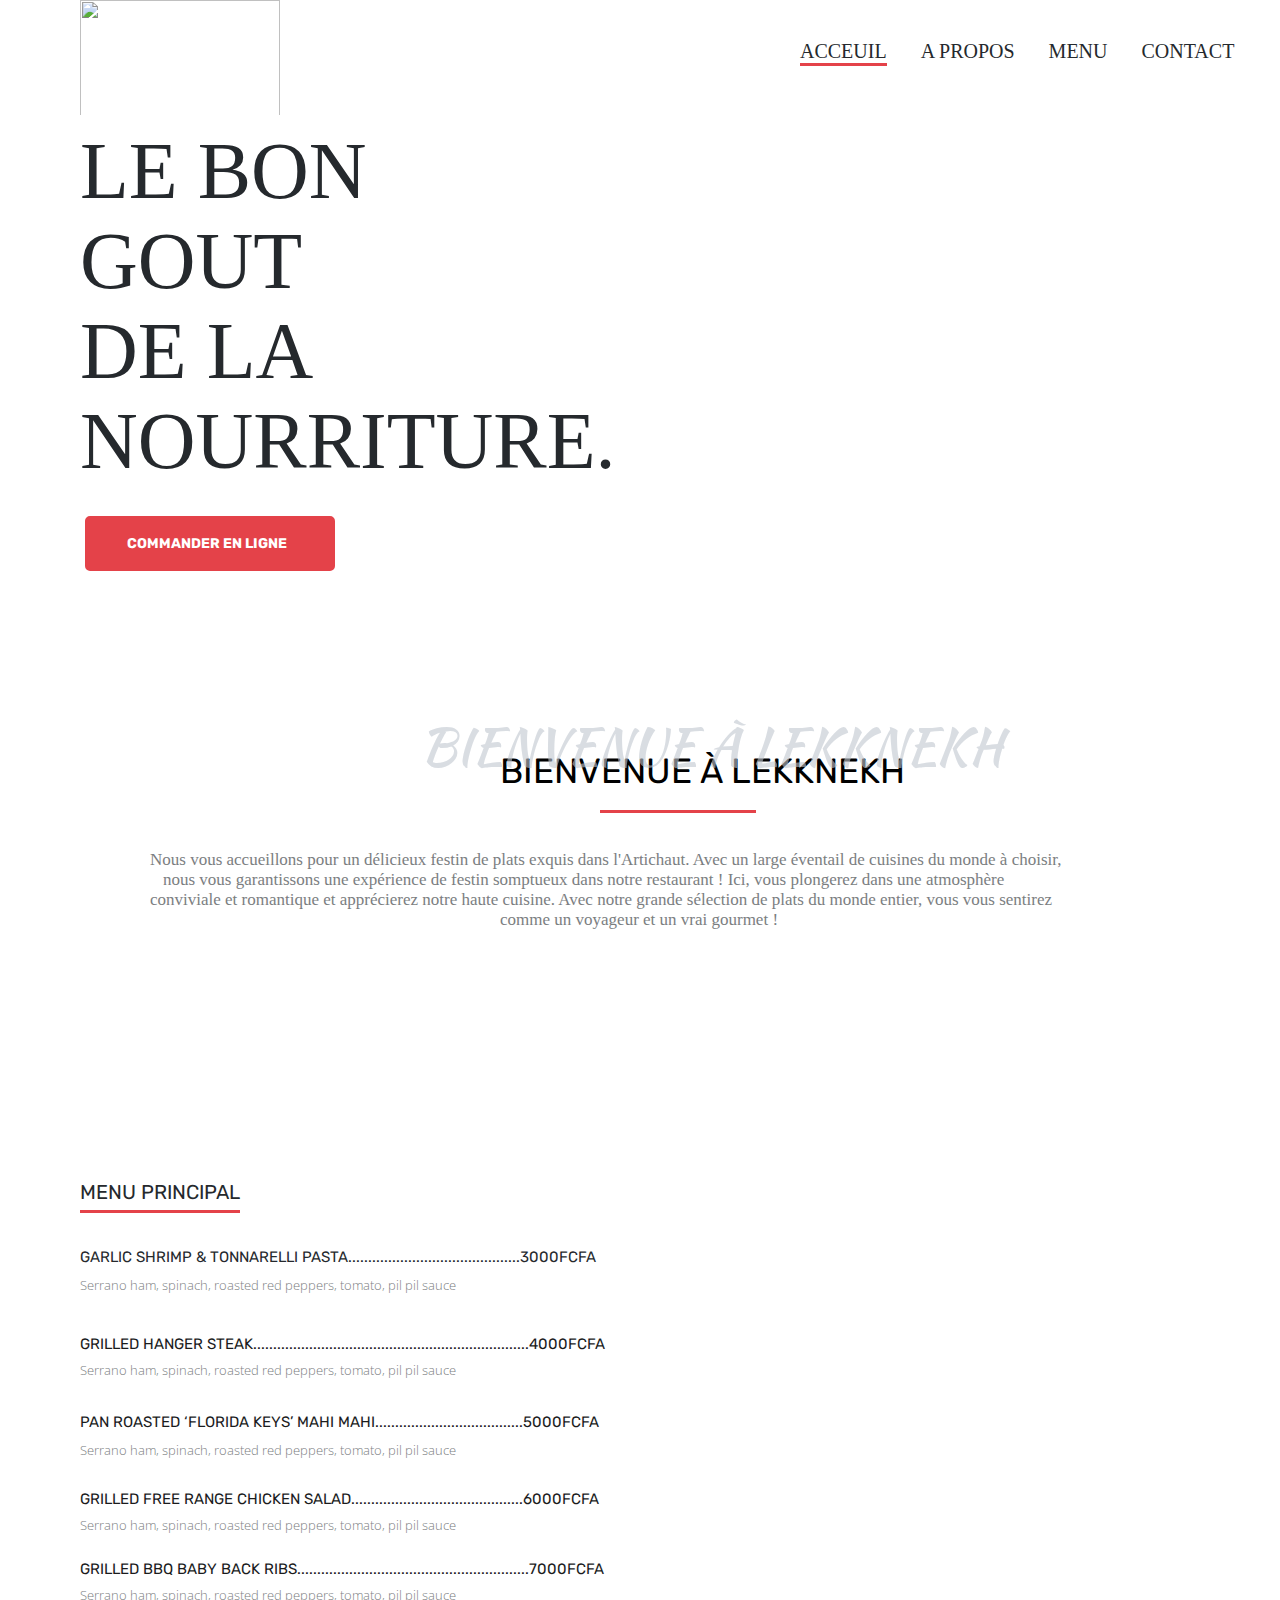
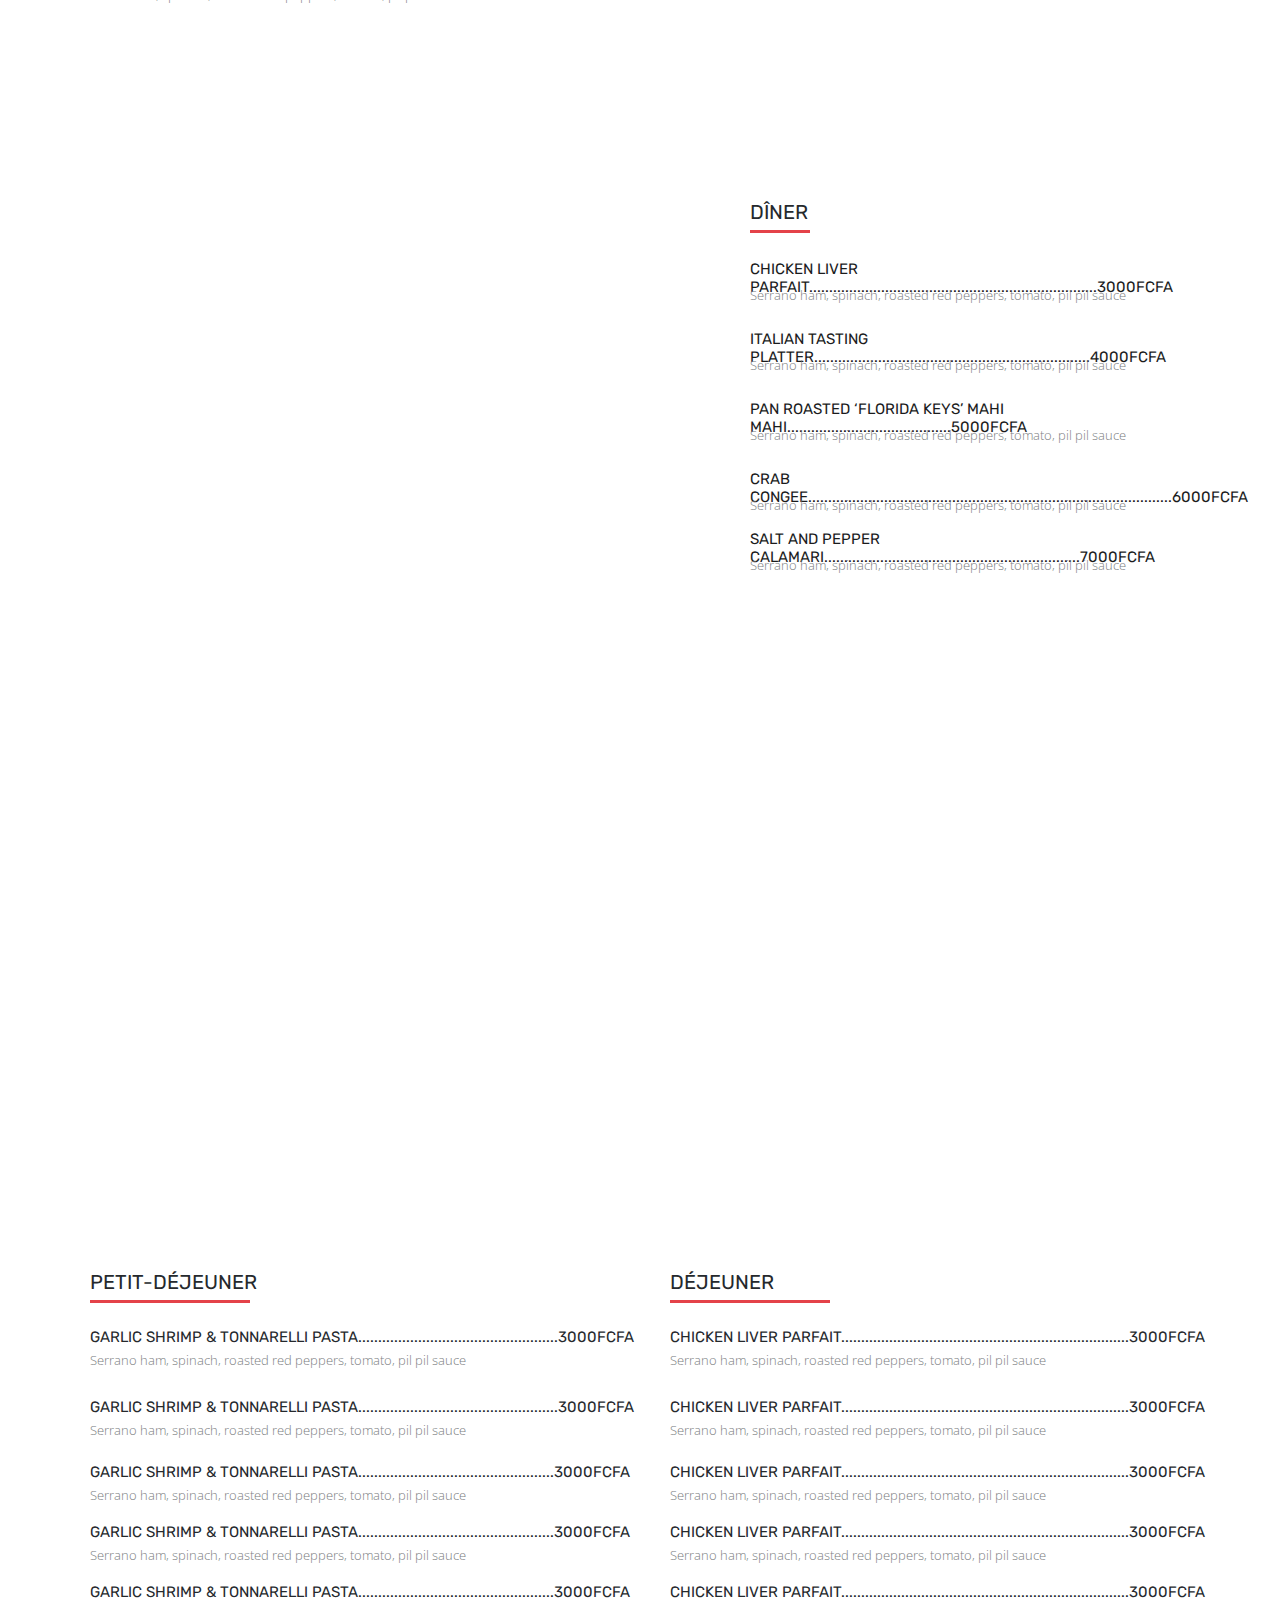
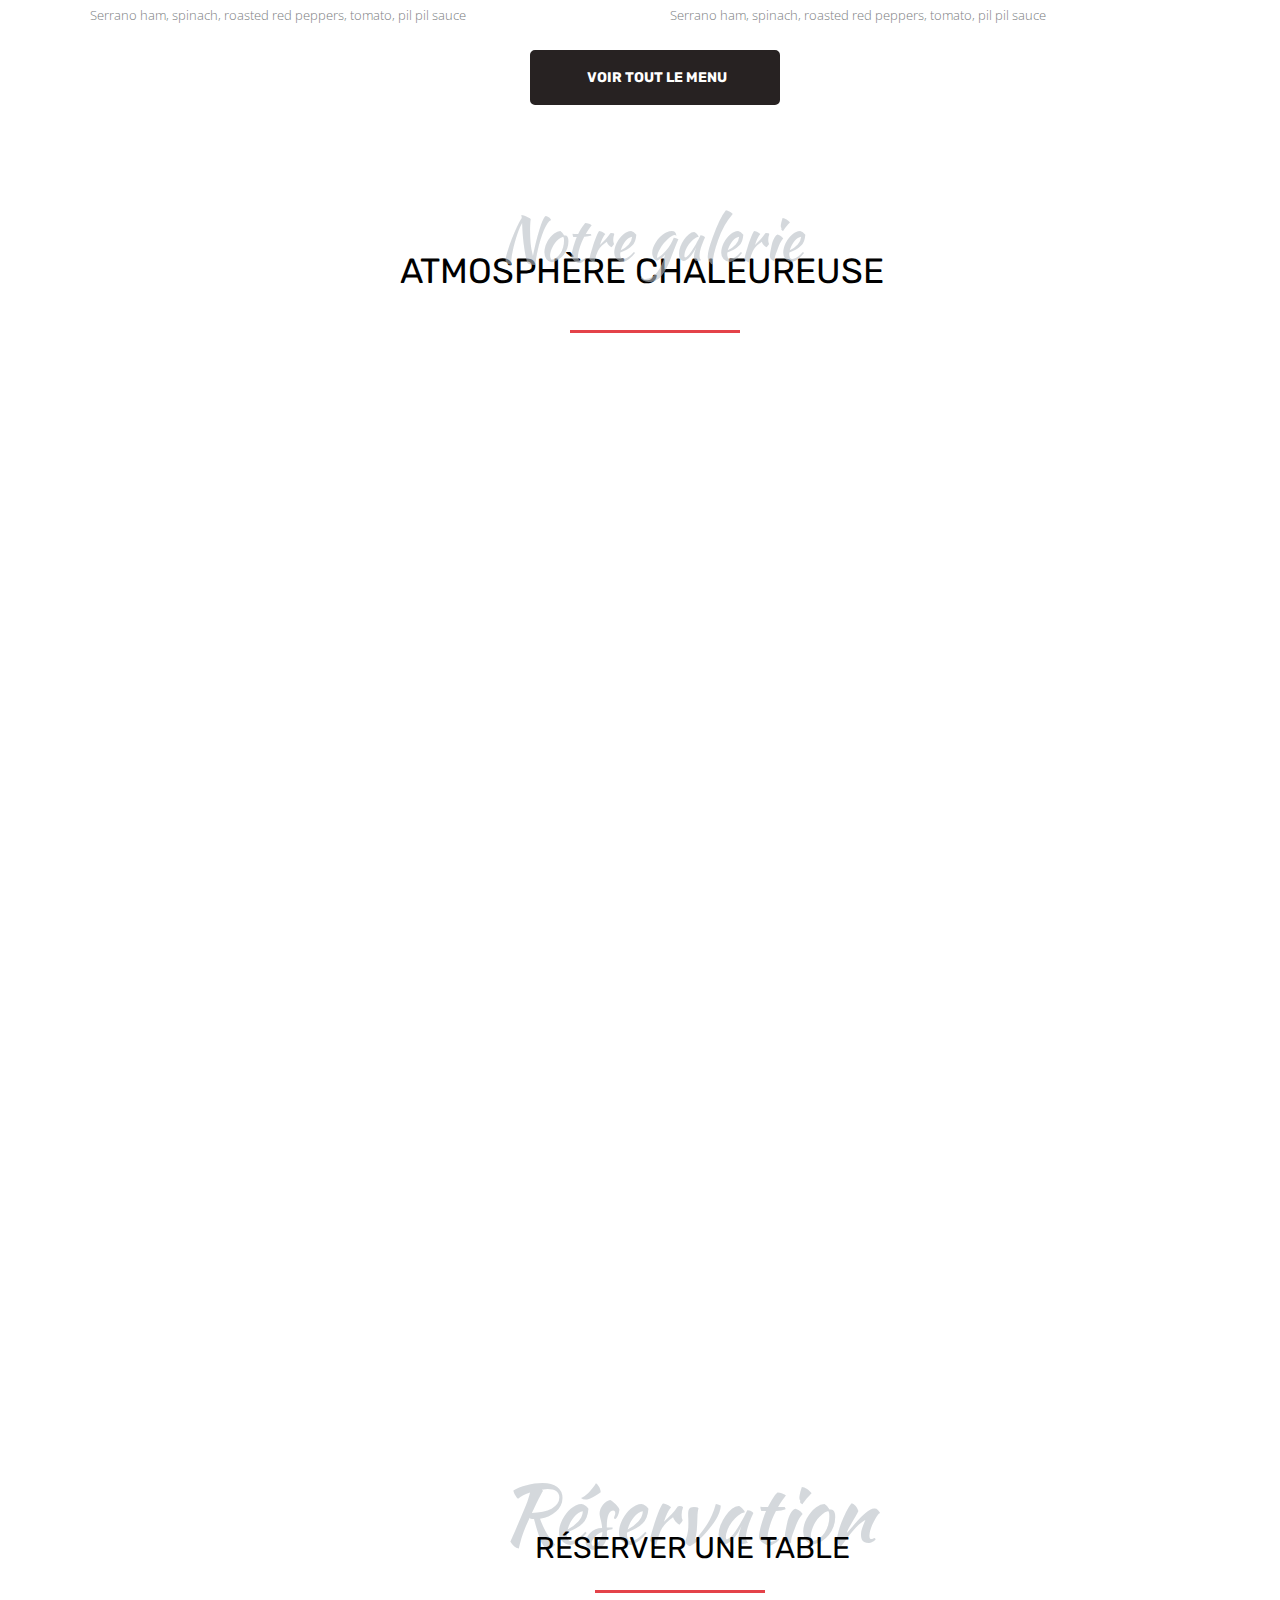
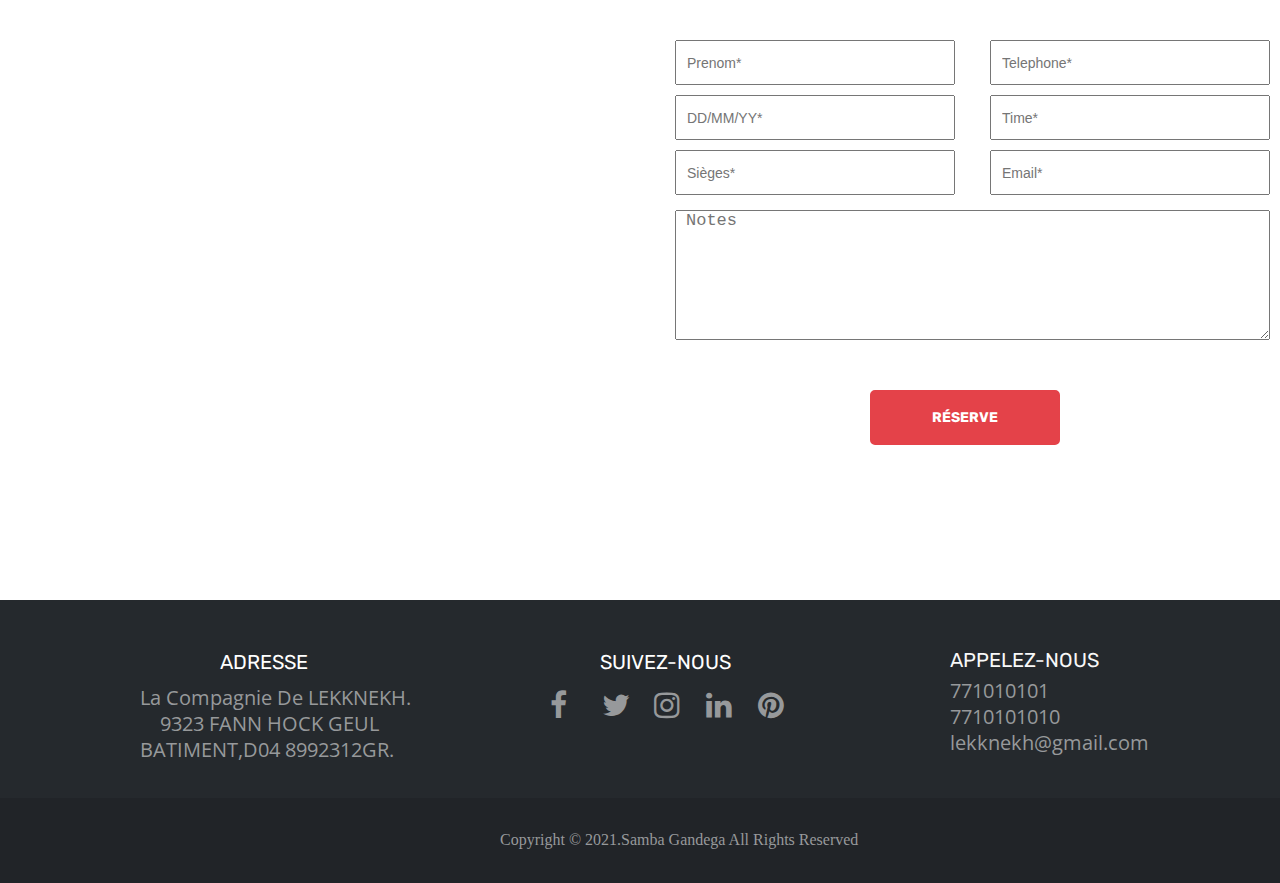
==== index.html @ 5a21429f "Updated" ====
<!DOCTYPE html>
<html lang="en">
<head>
    <meta charset="UTF-8">
    <meta http-equiv="X-UA-Compatible" content="IE=edge">
    <meta name="viewport" content="width=device-width, initial-scale=1.0">
    <link rel="stylesheet" href="style.css">
    <link rel="preconnect" href="https://fonts.gstatic.com">
    <link href="https://fonts.googleapis.com/css2?family=Kaushan+Script&family=Open+Sans:wght@300&family=Rubik&display=swap" rel="stylesheet">
    <link rel="stylesheet" href="https://stackpath.bootstrapcdn.com/font-awesome/4.7.0/css/font-awesome.min.css" integrity="sha384-wvfXpqpZZVQGK6TAh5PVlGOfQNHSoD2xbE+QkPxCAFlNEevoEH3Sl0sibVcOQVnN" crossorigin="anonymous">
    <title>LEKKNEKH</title>
</head>
<body>
    
        <nav class="navbar">
            <div class="logo">
                <img src="img/logo1.png" alt="">
            </div>
            <ul class="menu">
                <li><a href="..\acceuil\index.html">ACCEUIL</a></li>
                <li><a href="..\A PROPOS\A PROPOS.html">A PROPOS</a></li>
                <li><a href="..\MENU\menu.html">MENU</a></li>
                <li><a href="..\contact\contact.html">CONTACT</a></li>
                <div class="line"></div>
            </ul>
            <p class="p1">LE BON<br> GOUT<br> DE LA<br> NOURRITURE.</p>
            <div class="btn"><a href="">COMMANDER EN LIGNE</a></div>
        </nav>
   
                                    <!--******************************************************-->
    <section class="section-1">
       <div class="div1">BIENVENUE À LEKKNEKH</div>
       <div class="div-2">BIENVENUE À LEKKNEKH</div>
       <div class="line-2"></div>
       <div class="div-3"><p> Nous vous accueillons pour un délicieux festin de plats exquis dans l'Artichaut. Avec un large éventail de cuisines du monde à choisir,<br> <span class="span2"> nous vous garantissons une expérience de festin somptueux dans notre restaurant !  Ici, vous plongerez dans une atmosphère<br></span> conviviale et romantique et apprécierez notre haute cuisine. Avec notre grande sélection de plats du monde entier,  vous vous sentirez<br><span class="span1"> comme un voyageur et un vrai gourmet !</span></p>
        </div>
        <div class="div-4">
            <img src="img/img2.png" alt="">
        </div>
        <div class="div-5">
            <p>MENU PRINCIPAL</p>
        </div>
        <div class="line6"></div>
        <div class="div6"><p> GARLIC SHRIMP & TONNARELLI PASTA...........................................3000FCFA</p></div>
        <div class="div7"><p>Serrano ham, spinach, roasted red peppers, tomato, pil pil sauce</p></div>

        <div class="div8"><p> GRILLED HANGER STEAK.....................................................................4000FCFA</p></div>
        <div class="div9"><p>Serrano ham, spinach, roasted red peppers, tomato, pil pil sauce</p></div>

        <div class="div10"><p> PAN ROASTED ‘FLORIDA KEYS’ MAHI MAHI.....................................5000FCFA</p></div>
        <div class="div11"><p>Serrano ham, spinach, roasted red peppers, tomato, pil pil sauce</p></div>

        <div class="div12"><p> GRILLED FREE RANGE CHICKEN SALAD...........................................6000FCFA</p></div>
        <div class="div13"><p>Serrano ham, spinach, roasted red peppers, tomato, pil pil sauce</p></div>

        <div class="div14"><p> GRILLED BBQ BABY BACK RIBS..........................................................7000FCFA</p></div>
        <div class="div15"><p>Serrano ham, spinach, roasted red peppers, tomato, pil pil sauce</p></div>

        <div class="div16">
            <img src="img/img3.png" alt="">
        </div>



        <div class="div-17">
            <p>DÎNER</p>
        </div>
        <div class="line7"></div>
        <div class="div18"><p> CHICKEN LIVER PARFAIT........................................................................3000FCFA</p></div>
        <div class="div19"><p>Serrano ham, spinach, roasted red peppers, tomato, pil pil sauce</p></div>

        <div class="div20"><p> ITALIAN TASTING PLATTER.....................................................................4000FCFA</p></div>
        <div class="div21"><p>Serrano ham, spinach, roasted red peppers, tomato, pil pil sauce</p></div>

        <div class="div22"><p>PAN ROASTED ‘FLORIDA KEYS’ MAHI MAHI.........................................5000FCFA</p></div>
        <div class="div23"><p>Serrano ham, spinach, roasted red peppers, tomato, pil pil sauce</p></div>

        <div class="div24"><p> CRAB CONGEE...........................................................................................6000FCFA</p></div>
        <div class="div25"><p>Serrano ham, spinach, roasted red peppers, tomato, pil pil sauce</p></div>

        <div class="div26"><p> SALT AND PEPPER CALAMARI................................................................7000FCFA</p></div>
        <div class="div27"><p>Serrano ham, spinach, roasted red peppers, tomato, pil pil sauce</p></div>

        <div class="div28">
            <img src="img/img4.png" alt="">
        </div>
        <div class="div29">
            <img src="img/img5.png" alt="">
        </div>
        <div class="div30">
            <img src="img/img6.png" alt="">
        </div>
        <div class="div31">
            <img src="img/img7.png" alt="">
        </div>


        <div class="div32">
            <p>DÉJEUNER</p>
        </div>
        <div class="line8"></div>
        <div class="div44"><p> CHICKEN LIVER PARFAIT........................................................................3000FCFA</p></div>
        <div class="div45"><p>Serrano ham, spinach, roasted red peppers, tomato, pil pil sauce</p></div>
        <div class="div46"><p> CHICKEN LIVER PARFAIT........................................................................3000FCFA</p></div>
        <div class="div47"><p>Serrano ham, spinach, roasted red peppers, tomato, pil pil sauce</p></div>
        <div class="div48"><p> CHICKEN LIVER PARFAIT........................................................................3000FCFA</p></div>
        <div class="div49"><p>Serrano ham, spinach, roasted red peppers, tomato, pil pil sauce</p></div>
        <div class="div50"><p> CHICKEN LIVER PARFAIT........................................................................3000FCFA</p></div>
        <div class="div51"><p>Serrano ham, spinach, roasted red peppers, tomato, pil pil sauce</p></div>
        <div class="div52"><p> CHICKEN LIVER PARFAIT........................................................................3000FCFA</p></div>
        <div class="div53"><p>Serrano ham, spinach, roasted red peppers, tomato, pil pil sauce</p></div>
        


        <div class="div33">
            <p>PETIT-DÉJEUNER</p>
        </div>
        <div class="line9"></div>

        <div class="div34"><p> GARLIC SHRIMP & TONNARELLI PASTA..................................................3000FCFA</p></div>
        <div class="div35"><p>Serrano ham, spinach, roasted red peppers, tomato, pil pil sauce</p></div>
        <div class="div36"><p> GARLIC SHRIMP & TONNARELLI PASTA..................................................3000FCFA</p></div>
        <div class="div37"><p>Serrano ham, spinach, roasted red peppers, tomato, pil pil sauce</p></div>
        <div class="div38"><p> GARLIC SHRIMP & TONNARELLI PASTA.................................................3000FCFA</p></div>
        <div class="div39"><p>Serrano ham, spinach, roasted red peppers, tomato, pil pil sauce</p></div>
        <div class="div40"><p> GARLIC SHRIMP & TONNARELLI PASTA.................................................3000FCFA</p></div>
        <div class="div41"><p>Serrano ham, spinach, roasted red peppers, tomato, pil pil sauce</p></div>
        <div class="div42"><p> GARLIC SHRIMP & TONNARELLI PASTA.................................................3000FCFA</p></div>
        <div class="div43"><p>Serrano ham, spinach, roasted red peppers, tomato, pil pil sauce</p></div>
        
        <div class="div54"><a href="">VOIR TOUT LE MENU</a></div>
        <div class="div55">ATMOSPHÈRE CHALEUREUSE</div>
        <div class="div56">Notre galerie</div>
        <div class="line10"></div>

        <div class="div57">
            <img src="img/img8.png" alt="">
        </div>

        <div class="div58">
            <img src="img/img9.png" alt="">
        </div>

        <div class="div59">
            <img src="img/img10.png" alt="">
        </div>

        <div class="div60">
            <img src="img/img11.png" alt="">
        </div>

        <div class="div61">
            <img src="img/img12.png" alt="">
        </div>

        <div class="div62">Réservation</div>
        <div class="div63">RÉSERVER UNE TABLE</div>
        <div class="line11"></div>

        <iframe src="https://www.google.com/maps/embed?pb=!1m14!1m12!1m3!1d15438.887785672361!2d-17.467697649999998!3d14.67171475!2m3!1f0!2f0!3f0!3m2!1i1024!2i768!4f13.1!5e0!3m2!1sfr!2ssn!4v1616256427916!5m2!1sfr!2ssn"  style="border:0;" allowfullscreen="" loading="lazy"></iframe>
        <div class="div64">
            <label ></label>
            <input class="name" type="text" placeholder="Prenom*">
            <label ></label>
            <input class="telephone"  type="text" placeholder="Telephone*">
            <label ></label>
            <input class="date"  type="text" placeholder="DD/MM/YY*">
            <label ></label>
            <input class="time" type="text" placeholder="Time*">
            <label ></label>
            <input class="seat" type="text" placeholder="Sièges*">
            <label ></label>
            <input class="email" type="text" placeholder="Email*">
            <textarea class="des"  cols="30" rows="10" placeholder="Notes"></textarea>
        </div>

        <div class="div65"><a href="">RÉSERVE</a></div>

        <div class="div66">
            <p>ADRESSE</p>
        </div>

        <div class="div67">La Compagnie De LEKKNEKH.<br>&emsp;9323 FANN HOCK GEUL<br>BATIMENT,D04 8992312GR.</div>

        <div class="div68">
            <p>SUIVEZ-NOUS</p>
           <a href=""><i class="fa fa-facebook"></i></a>&emsp;&emsp;&emsp;
           <a href=""><i class="fa fa-twitter"></i></a>&emsp;&emsp;&emsp;
           <a href=""><i class="fa fa-instagram"></i></a>&emsp;&emsp;&emsp;
           <a href=""><i class="fa fa-linkedin"></i></a>&emsp;&emsp;&emsp;
           <a href=""><i class="fa fa-pinterest"></i></a>&emsp;&emsp;&emsp;
        </div>

        <div class="div69"><p>APPELEZ-NOUS</p></div>
        <div class="div70">771010101<br>7710101010<br>lekknekh@gmail.com</div>
        <div class="div71">
            <img src="img/logo1.png" alt="">
            <p>Copyright © 2021.Samba Gandega All Rights Reserved</p>
        </div>



        




        
        
        
    </section>
    
</body>
</html>
---- style.css ----
*{
    box-sizing: border-box;
    margin: 0;
    padding: 0;
    text-decoration: none;
}

.navbar{
    background: url('img/img1.png');
    width: 1349px;
    height: 650px;
}

.navbar .logo{
   position: absolute;

    
}

.navbar .logo img{
    position: absolute;
    width: 200px;
    margin-left: 80px;
    height: 950px;
    padding-bottom: 835px;
}

.menu{
    margin-left: 800px;
    padding-top: 40px;
    font-family: cursive;
	
}

.menu li{
	display:inline-block;	
}
.menu li a{
        font-size: 20px;
        padding-right: 30px;
        color: #25292d;   
}

.navbar .menu .line{
    width: 87px;
    height: 3px;
    background-color: #e44249;
}

.navbar .p1{
    position: absolute;
    font-size: 80px;
    margin-left: 80px;
    margin-top: 60px;
    font-family:cursive;
    font-weight: 300;
    line-height: 90px;
    color: #25292d;
}

.navbar .btn a{
    position: absolute;
    margin-top: 450px;
    margin-left: 85px;
	font-family: "Rubik", Sans-serif;
    font-size: 14px;
    font-weight: 700;
	width: 250px;
	height: 55px;
	background-color: #e44249;
	color: white;
	border:2px solid #e44249;
	padding-left: 40px;
    padding-top: 17px;
	border-radius: 5px;
}

.navbar .btn a:hover{
    background-color: rgb(37, 34, 34);
    border: rgb(37, 34, 34);
}


                        /****************************************************************/

 .section-1 .div1{
     position: absolute;
    font-family: "Rubik", Sans-serif;
    font-size: 35px;
    font-weight: 400;
     padding-top: 100px;
     margin-left: 500px;
 }                       

 .section-1 .div-2{
     position: absolute;
     font-family: 'Kaushan Script', cursive;
    font-size: 50px;
    font-weight: 400;
     padding-top: 60px;
     margin-left: 420px;
     color: rgba(191, 199, 206, 0.6);
 }     
 
 .section-1 .line-2{
     position: absolute;
    width: 156px;
    height: 3px;
    background-color: #e44249;
    margin-top: 160px;
    margin-left: 600px;
    
 }

 .section-1 .div-3{
    position: absolute;
    font-family: cursive;
    color: #7b7e81;
    margin-top: 200px;
    margin-left: 150px;
    font-size: 17px;
 }

 .section-1 .div-3 p .span1{
    margin-left: 350px;
 }
 .section-1 .div-3 p .span2{
    margin-left: 13px;
 }

 .section-1 .div-4 {
     position: absolute;
     margin-top: 350px;
     margin-left: 363px;
 }

 .section-1 .div-5 p{
     position: absolute;
     color: #25292d;
    font-family: "Rubik", Sans-serif;
    font-size: 20px;
    font-weight: 400;
    margin-top: 530px;
    margin-left: 80px;
 }

 .section-1 .line6{
     position: absolute;
    width: 160px;
    height: 3px;
    background-color: #e44249;
    margin-top: 560px;
    margin-left: 80px;
 }

 .section-1 .div6 p{
    position: absolute;
    color: #25292d;
   font-family: "Rubik", Sans-serif;
   font-size: 15px;
   font-weight: 400;
   margin-top: 600px;
   margin-left: 80px;
   line-height: 15px;
   
 }

 .section-1 .div7 p{
     position: absolute;
    font-family: "Open Sans", Sans-serif;
    font-size: 13px;
    font-weight: 300;
    line-height: 30px;
    letter-spacing: 0px;
    color: #7b7e81;
    margin-top: 620px;
    margin-left: 80px;
 }

 .section-1 .div8 p{
    position: absolute;
    color: #1b1c1d;
   font-family: "Rubik", Sans-serif;
   font-size: 15px;
   font-weight: 400;
   margin-top: 685px;
   margin-left: 80px;
 }

 .section-1 .div9 p{
     position: absolute;
    font-family: "Open Sans", Sans-serif;
    font-size: 13px;
    font-weight: 300;
    line-height: 30px;
    letter-spacing: 0px;
    color: #7b7e81;
    margin-top: 705px;
    margin-left: 80px;
 }

 .section-1 .div10 p{
    position: absolute;
    color: #1b1c1d;
   font-family: "Rubik", Sans-serif;
   font-size: 15px;
   font-weight: 400;
   margin-top: 763px;
   margin-left: 80px;
 }

 .section-1 .div11 p{
     position: absolute;
    font-family: "Open Sans", Sans-serif;
    font-size: 13px;
    font-weight: 300;
    line-height: 30px;
    letter-spacing: 0px;
    color: #7b7e81;
    margin-top: 785px;
    margin-left: 80px;
 }

 .section-1 .div12 p{
    position: absolute;
    color: #1b1c1d;
   font-family: "Rubik", Sans-serif;
   font-size: 15px;
   font-weight: 400;
   margin-top: 840px;
   margin-left: 80px;
 }

 .section-1 .div13 p{
     position: absolute;
    font-family: "Open Sans", Sans-serif;
    font-size: 13px;
    font-weight: 300;
    line-height: 30px;
    letter-spacing: 0px;
    color: #7b7e81;
    margin-top: 860px;
    margin-left: 80px;
 }

 .section-1 .div14 p{
    position: absolute;
    color: #1b1c1d;
   font-family: "Rubik", Sans-serif;
   font-size: 15px;
   font-weight: 400;
   margin-top: 910px;
   margin-left: 80px;
 }

 .section-1 .div15 p{
     position: absolute;
    font-family: "Open Sans", Sans-serif;
    font-size: 13px;
    font-weight: 300;
    line-height: 30px;
    letter-spacing: 0px;
    color: #7b7e81;
    margin-top: 930px;
    margin-left: 80px;
 }

 .section-1 .div16 img{
     position: absolute;
     margin-left: 700px;
     margin-top: 500px;
 }

 .section-1 .div-17 p{
    position: absolute;
    color: #25292d;
   font-family: "Rubik", Sans-serif;
   font-size: 20px;
   font-weight: 400;
   margin-top: 1150px;
   margin-left: 750px;
}

.section-1 .line7{
    position: absolute;
   width: 60px;
   height: 3px;
   background-color: #e44249;
   margin-top: 1180px;
   margin-left: 750px;
}

.section-1 .div18 p{
    position: absolute;
    color: #1b1c1d;
   font-family: "Rubik", Sans-serif;
   font-size: 15px;
   font-weight: 400;
   margin-top: 1210px;
   margin-left: 750px;
 }

 .section-1 .div19 p{
    position: absolute;
   font-family: "Open Sans", Sans-serif;
   font-size: 13px;
   font-weight: 300;
   line-height: 30px;
   letter-spacing: 0px;
   color: #7b7e81;
   margin-top: 1230px;
   margin-left: 750px;
}

.section-1 .div20 p{
    position: absolute;
    color: #1b1c1d;
   font-family: "Rubik", Sans-serif;
   font-size: 15px;
   font-weight: 400;
   margin-top: 1280px;
   margin-left: 750px;
 }

 .section-1 .div21 p{
    position: absolute;
   font-family: "Open Sans", Sans-serif;
   font-size: 13px;
   font-weight: 300;
   line-height: 30px;
   letter-spacing: 0px;
   color: #7b7e81;
   margin-top: 1300px;
   margin-left: 750px;
}

.section-1 .div22 p{
    position: absolute;
    color: #1b1c1d;
   font-family: "Rubik", Sans-serif;
   font-size: 15px;
   font-weight: 400;
   margin-top: 1350px;
   margin-left: 750px;
 }

 .section-1 .div23 p{
    position: absolute;
   font-family: "Open Sans", Sans-serif;
   font-size: 13px;
   font-weight: 300;
   line-height: 30px;
   letter-spacing: 0px;
   color: #7b7e81;
   margin-top: 1370px;
   margin-left: 750px;
}

.section-1 .div24 p{
    position: absolute;
    color: #1b1c1d;
   font-family: "Rubik", Sans-serif;
   font-size: 15px;
   font-weight: 400;
   margin-top: 1420px;
   margin-left: 750px;
 }

 .section-1 .div25 p{
    position: absolute;
   font-family: "Open Sans", Sans-serif;
   font-size: 13px;
   font-weight: 300;
   line-height: 30px;
   letter-spacing: 0px;
   color: #7b7e81;
   margin-top: 1440px;
   margin-left: 750px;
}

.section-1 .div26 p{
    position: absolute;
    color: #1b1c1d;
   font-family: "Rubik", Sans-serif;
   font-size: 15px;
   font-weight: 400;
   margin-top: 1480px;
   margin-left: 750px;
 }

 .section-1 .div27 p{
    position: absolute;
   font-family: "Open Sans", Sans-serif;
   font-size: 13px;
   font-weight: 300;
   line-height: 30px;
   letter-spacing: 0px;
   color: #7b7e81;
   margin-top: 1500px;
   margin-left: 750px;
}

.section-1 .div28 img{
    position: absolute;
    margin-left: 90px;
    margin-top: 1100px;
}

.section-1 .div29 img{
    position: absolute;
    margin-left: 90px;
    margin-top: 1730px;
}

.section-1 .div30 img{
    position: absolute;
    margin-left: 490px;
    margin-top: 1730px;
}

.section-1 .div31 img{
    position: absolute;
    margin-left: 880px;
    margin-top: 1730px;
}

.section-1 .div32{
    position: absolute;
    color: #25292d;
   font-family: "Rubik", Sans-serif;
   font-size: 20px;
   font-weight: 400;
   margin-top: 2220px;
   margin-left: 670px;
}

.section-1 .line8{
    position: absolute;
   width: 160px;
   height: 3px;
   background-color: #e44249;
   margin-top: 2250px;
   margin-left: 670px;
}

.section-1 .div33{
    position: absolute;
    color: #25292d;
   font-family: "Rubik", Sans-serif;
   font-size: 20px;
   font-weight: 400;
   margin-top: 2220px;
   margin-left: 90px;
}

.section-1 .line9{
    position: absolute;
   width: 160px;
   height: 3px;
   background-color: #e44249;
   margin-top: 2250px;
   margin-left: 90px;
}

.section-1 .div34 p{
    position: absolute;
    color: #25292d;
   font-family: "Rubik", Sans-serif;
   font-size: 15px;
   font-weight: 400;
   margin-top: 2280px;
   margin-left: 90px;
   line-height: 15px;
   
 }

 .section-1 .div35 p{
     position: absolute;
    font-family: "Open Sans", Sans-serif;
    font-size: 13px;
    font-weight: 300;
    line-height: 30px;
    letter-spacing: 0px;
    color: #7b7e81;
    margin-top: 2295px;
    margin-left: 90px;
 }

 .section-1 .div36 p{
    position: absolute;
    color: #25292d;
   font-family: "Rubik", Sans-serif;
   font-size: 15px;
   font-weight: 400;
   margin-top: 2350px;
   margin-left: 90px;
   line-height: 15px;
   
 }

 .section-1 .div37 p{
     position: absolute;
    font-family: "Open Sans", Sans-serif;
    font-size: 13px;
    font-weight: 300;
    line-height: 30px;
    letter-spacing: 0px;
    color: #7b7e81;
    margin-top: 2365px;
    margin-left: 90px;
 }

 .section-1 .div38 p{
    position: absolute;
    color: #25292d;
   font-family: "Rubik", Sans-serif;
   font-size: 15px;
   font-weight: 400;
   margin-top: 2415px;
   margin-left: 90px;
   line-height: 15px;
   
 }

 .section-1 .div39 p{
     position: absolute;
    font-family: "Open Sans", Sans-serif;
    font-size: 13px;
    font-weight: 300;
    line-height: 30px;
    letter-spacing: 0px;
    color: #7b7e81;
    margin-top: 2430px;
    margin-left: 90px;
 }

 .section-1 .div40 p{
    position: absolute;
    color: #25292d;
   font-family: "Rubik", Sans-serif;
   font-size: 15px;
   font-weight: 400;
   margin-top: 2475px;
   margin-left: 90px;
   line-height: 15px;
   
 }

 .section-1 .div41 p{
     position: absolute;
    font-family: "Open Sans", Sans-serif;
    font-size: 13px;
    font-weight: 300;
    line-height: 30px;
    letter-spacing: 0px;
    color: #7b7e81;
    margin-top: 2490px;
    margin-left: 90px;
 }

 .section-1 .div42 p{
    position: absolute;
    color: #25292d;
   font-family: "Rubik", Sans-serif;
   font-size: 15px;
   font-weight: 400;
   margin-top: 2535px;
   margin-left: 90px;
   line-height: 15px;
   
 }

 .section-1 .div43 p{
     position: absolute;
    font-family: "Open Sans", Sans-serif;
    font-size: 13px;
    font-weight: 300;
    line-height: 30px;
    letter-spacing: 0px;
    color: #7b7e81;
    margin-top: 2550px;
    margin-left: 90px;
 }

 .section-1 .div44 p{
    position: absolute;
    color: #25292d;
   font-family: "Rubik", Sans-serif;
   font-size: 15px;
   font-weight: 400;
   margin-top: 2535px;
   margin-left: 670px;
   line-height: 15px;
   
 }

 .section-1 .div45 p{
     position: absolute;
    font-family: "Open Sans", Sans-serif;
    font-size: 13px;
    font-weight: 300;
    line-height: 30px;
    letter-spacing: 0px;
    color: #7b7e81;
    margin-top: 2550px;
    margin-left: 670px;
 }

 .section-1 .div46 p{
    position: absolute;
    color: #25292d;
   font-family: "Rubik", Sans-serif;
   font-size: 15px;
   font-weight: 400;
   margin-top: 2475px;
   margin-left: 670px;
   line-height: 15px;
   
 }

 .section-1 .div47 p{
     position: absolute;
    font-family: "Open Sans", Sans-serif;
    font-size: 13px;
    font-weight: 300;
    line-height: 30px;
    letter-spacing: 0px;
    color: #7b7e81;
    margin-top: 2490px;
    margin-left: 670px;
 }

 .section-1 .div48 p{
    position: absolute;
    color: #25292d;
   font-family: "Rubik", Sans-serif;
   font-size: 15px;
   font-weight: 400;
   margin-top: 2415px;
   margin-left: 670px;
   line-height: 15px;
   
 }

 .section-1 .div49 p{
     position: absolute;
    font-family: "Open Sans", Sans-serif;
    font-size: 13px;
    font-weight: 300;
    line-height: 30px;
    letter-spacing: 0px;
    color: #7b7e81;
    margin-top: 2430px;
    margin-left: 670px;
 }

 .section-1 .div50 p{
    position: absolute;
    color: #25292d;
   font-family: "Rubik", Sans-serif;
   font-size: 15px;
   font-weight: 400;
   margin-top: 2350px;
   margin-left: 670px;
   line-height: 15px;
   
 }

 .section-1 .div51 p{
     position: absolute;
    font-family: "Open Sans", Sans-serif;
    font-size: 13px;
    font-weight: 300;
    line-height: 30px;
    letter-spacing: 0px;
    color: #7b7e81;
    margin-top: 2365px;
    margin-left: 670px;
 }

 .section-1 .div52 p{
    position: absolute;
    color: #25292d;
   font-family: "Rubik", Sans-serif;
   font-size: 15px;
   font-weight: 400;
   margin-top: 2280px;
   margin-left: 670px;
   line-height: 15px;
   
 }

 .section-1 .div53 p{
     position: absolute;
    font-family: "Open Sans", Sans-serif;
    font-size: 13px;
    font-weight: 300;
    line-height: 30px;
    letter-spacing: 0px;
    color: #7b7e81;
    margin-top: 2295px;
    margin-left: 670px;
 }

 .section-1 .div54 a{
    position: absolute;
   margin-top: 2600px;
   margin-left: 530px;
	font-family: "Rubik", Sans-serif;
    font-size: 14px;
    font-weight: 700;
	width: 250px;
	height: 55px;
	background-color: #272222;
	color: white;
	border:2px solid #272222;
	border-radius: 5px;
    padding-left: 55px;
    padding-top: 17px;
  
}

.section-1 .div54 a:hover{
    background-color: #e44249;
    border: #e44249;
}

.section-1 .div55{
    position: absolute;
   font-family: "Rubik", Sans-serif;
   font-size: 35px;
   font-weight: 400;
    padding-top: 100px;
    margin-left: 400px;
    margin-top: 2700px;
}                       

.section-1 .div56{
    position: absolute;
    font-family: 'Kaushan Script', cursive;
   font-size: 60px;
   font-weight: 400;
    margin-left: 500px;
    margin-top: 2745px;
    color:   rgba(184, 190, 196, 0.6);
} 

.section-1 .line10{
    position: absolute;
   width: 170px;
   height: 3px;
   background-color: #e44249;
   margin-top: 2880px;
   margin-left: 570px;
}

.section-1 .div57 img{
    position: absolute;
    margin-top: 2950px;
    height: 385px;
}

.section-1 .div58 img{
    position: absolute;
    margin-top: 2950px;
    height: 385px;
    margin-left: 682px;
}

.section-1 .div59 img{
    position: absolute;
    margin-top: 3355px;
    height: 287px;
}

.section-1 .div60 img{
    position: absolute;
    margin-top: 3658px;
    height: 287px;
}

.section-1 .div61 img{
    position: absolute;
    margin-top: 3355px;
    height: 590px;
    margin-left: 680px;
}

.section-1 .div62{
    position: absolute;
    font-family: 'Kaushan Script', cursive;
   font-size: 80px;
   font-weight: 400;
    margin-left: 500px;
    margin-top: 4005px;
    color:   rgba(184, 190, 196, 0.6);
}

.section-1 .div63{
    position: absolute;
   font-family: "Rubik", Sans-serif;
   font-size: 30px;
   font-weight: 400;
    margin-left: 535px;
    margin-top: 4080px;
}

.section-1 .line11{
    position: absolute;
   width: 170px;
   height: 3px;
   background-color: #e44249;
   margin-top: 4140px;
   margin-left: 595px;
}

.section-1 iframe{
    position: absolute;
    margin-top: 4190px;
    margin-left: 100px;
    width: 550px;
    height: 300px;

}

.section-1 .div64   .name{
    position: absolute;
    margin-top: 4190px;
    margin-left: 675px;
    height: 45px;
    width: 280px;
    padding-left: 10px;
    font-size: 14px;
}

.section-1 .div64   .telephone{
    position: absolute;
    margin-top: 4190px;
    margin-left: 990px;
    height: 45px;
    width: 280px;
    padding-left: 10px;
    font-size: 14px;
}

.section-1 .div64   .date{
    position: absolute;
    margin-top: 4245px;
    margin-left: 675px;
    height: 45px;
    width: 280px;
    padding-left: 10px;
    font-size: 14px;
}

.section-1 .div64   .time{
    position: absolute;
    margin-top: 4245px;
    margin-left: 990px;
    height: 45px;
    width: 280px;
    padding-left: 10px;
    font-size: 14px;
    
}

.section-1 .div64   .seat{
    position: absolute;
    margin-top: 4300px;
    margin-left: 675px;
    height: 45px;
    width: 280px;
    padding-left: 10px;
    font-size: 14px;
    
}

.section-1 .div64   .email{
    position: absolute;
    margin-top: 4300px;
    margin-left: 990px;
    height: 45px;
    width: 280px;
    padding-left: 10px;
    font-size: 14px;
    
}

.section-1 .div64   .des{
    position: absolute;
    margin-top: 4360px;
    margin-left: 675px;
    height: 130px;
    width: 595px;
    padding-left: 10px;
    font-size: 17px;
    
}

.section-1 .div65 a{
    position: absolute;
    margin-top: 4540px;
   margin-left: 870px;
	font-family: "Rubik", Sans-serif;
    font-size: 14px;
    font-weight: 700;
	width: 190px;
	height: 55px;
	background-color: #e44249;
	color: white;
	border:2px solid #e44249;
	border-radius: 5px;
    padding-left: 60px;
    padding-top: 17px;
  
}

.section-1 .div65 a:hover{
    background-color: rgb(39, 37, 37);
    border:rgb(39, 37, 37) ;
  
}

.section-1 .div66{
    position: absolute;
    margin-top: 4750px;
    background-color: #25292d;
    height: 200px;
    width: 100%;
}

.section-1 .div66 p{
    position: absolute;
    color: #ffff;
    font-family: "Rubik", Sans-serif;
    font-size: 20px;
    font-weight: 400;
    margin-left: 220px;
    margin-top: 50px;
}

.section-1  .div67{
    position: absolute;
    color: #97999b;
    margin-top: 4835px;
    margin-left: 140px;
    font-size: 20px;
    font-family:  "Open Sans", Sans-serif;
    font-weight: 400;
    line-height: 26px;
}

.section-1 .div68 p{
    position: absolute;
    color: #fff;
    font-family: "Rubik", Sans-serif;
    font-size: 20px;
    font-weight: 400;
    margin-left: 600px;
    margin-top: 4800px;

}

.section-1 .div68 .fa{
    position: absolute;
    margin-left: 10px;
    color: #97999b;
    margin-top: 4840px;
    margin-left: 550px;
    font-size: 30px;
    
}

.section-1 .div69 p{
    position: absolute;
    color: rgb(248, 248, 248);
    font-family: "Rubik", Sans-serif;
    font-size: 20px;
    font-weight: 400;
    margin-left: 950px;
    margin-top: 4780px;
}

.section-1 .div70{
    position: absolute;
    color: #97999b;
    margin-top: 4810px;
    margin-left: 950px;
    font-size: 20px;
    font-family:  "Open Sans", Sans-serif;
    font-weight: 400;
    line-height: 26px;
}

.section-1 .div71{
    position: absolute;
    background-color: #212428;
    height: 85px;
    width: 100%;
    margin-top: 4930px;
}

.section-1 .div71 img{
    position: absolute;
   height: 85px;
   margin-left: 85px;
}

.section-1 .div71 p{
    position: absolute;
    color: #97999b;
    margin-left: 500px;
    margin-top: 33px;
}
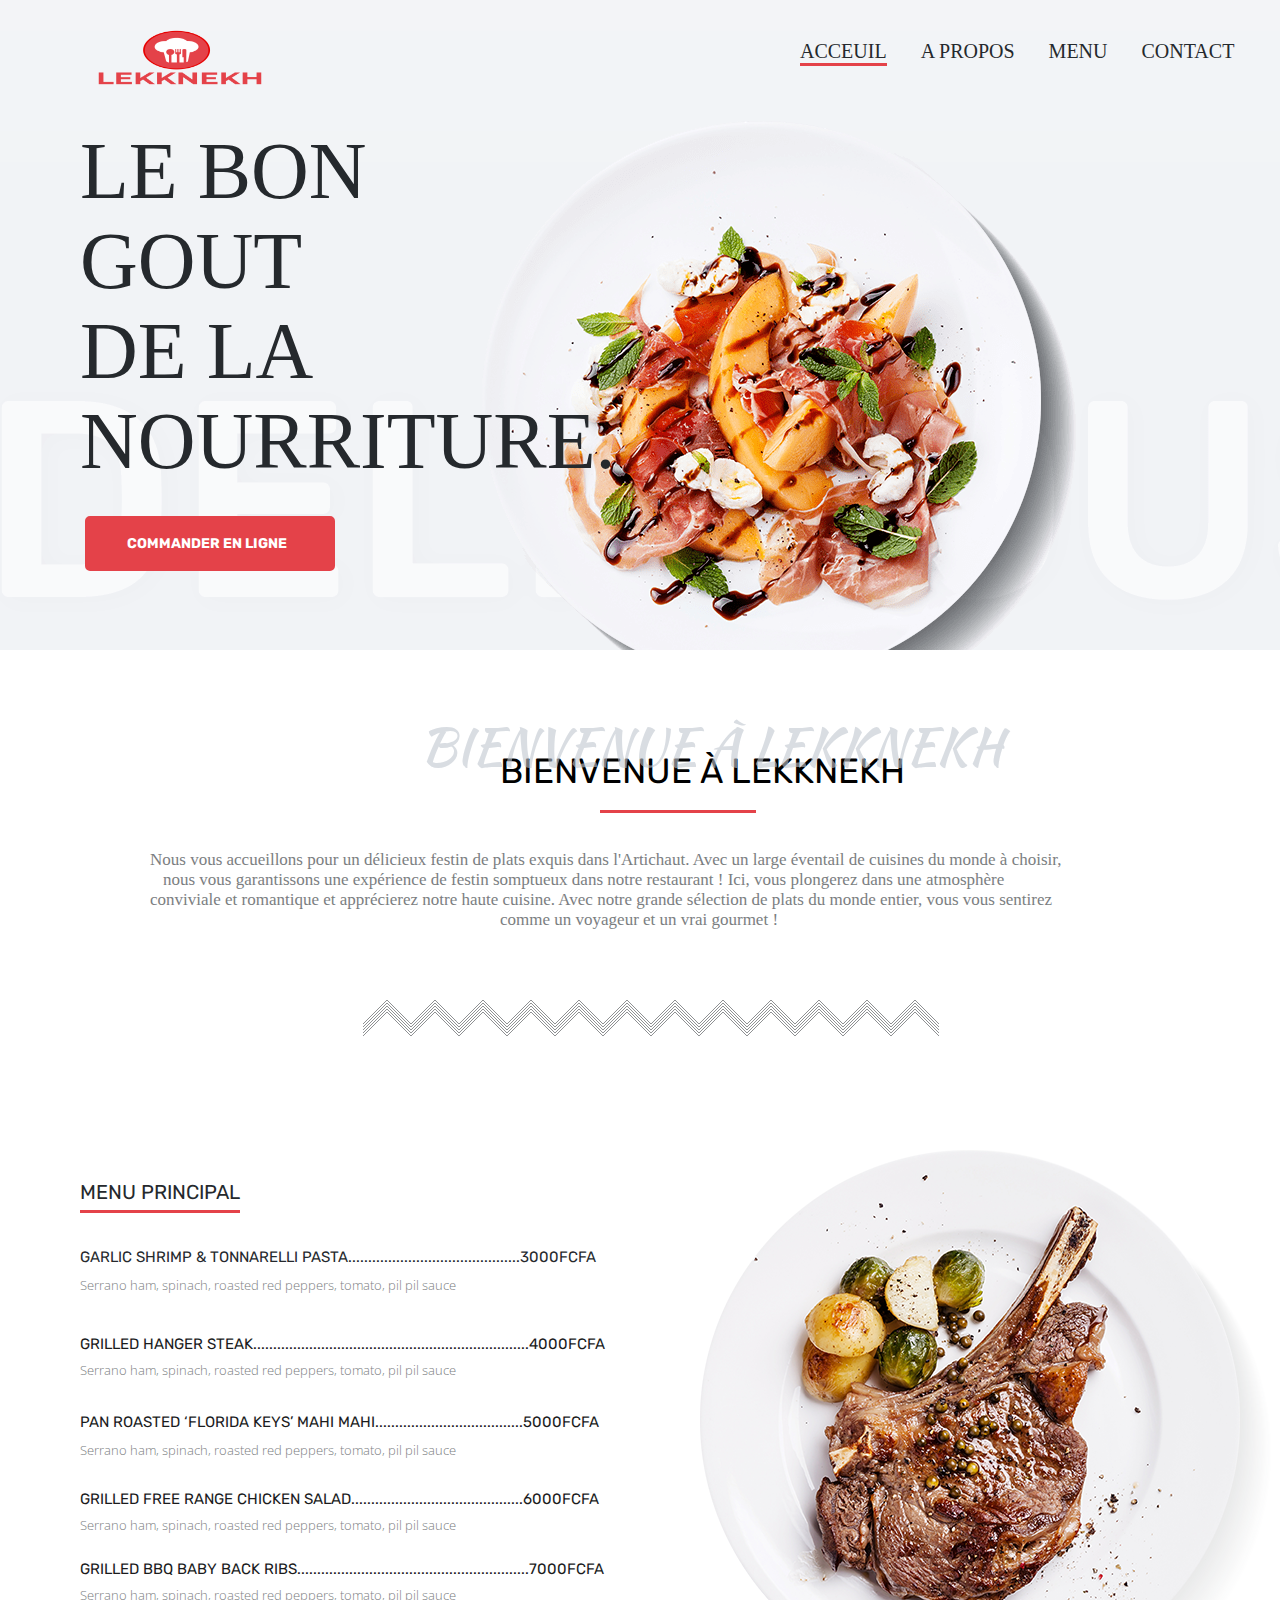
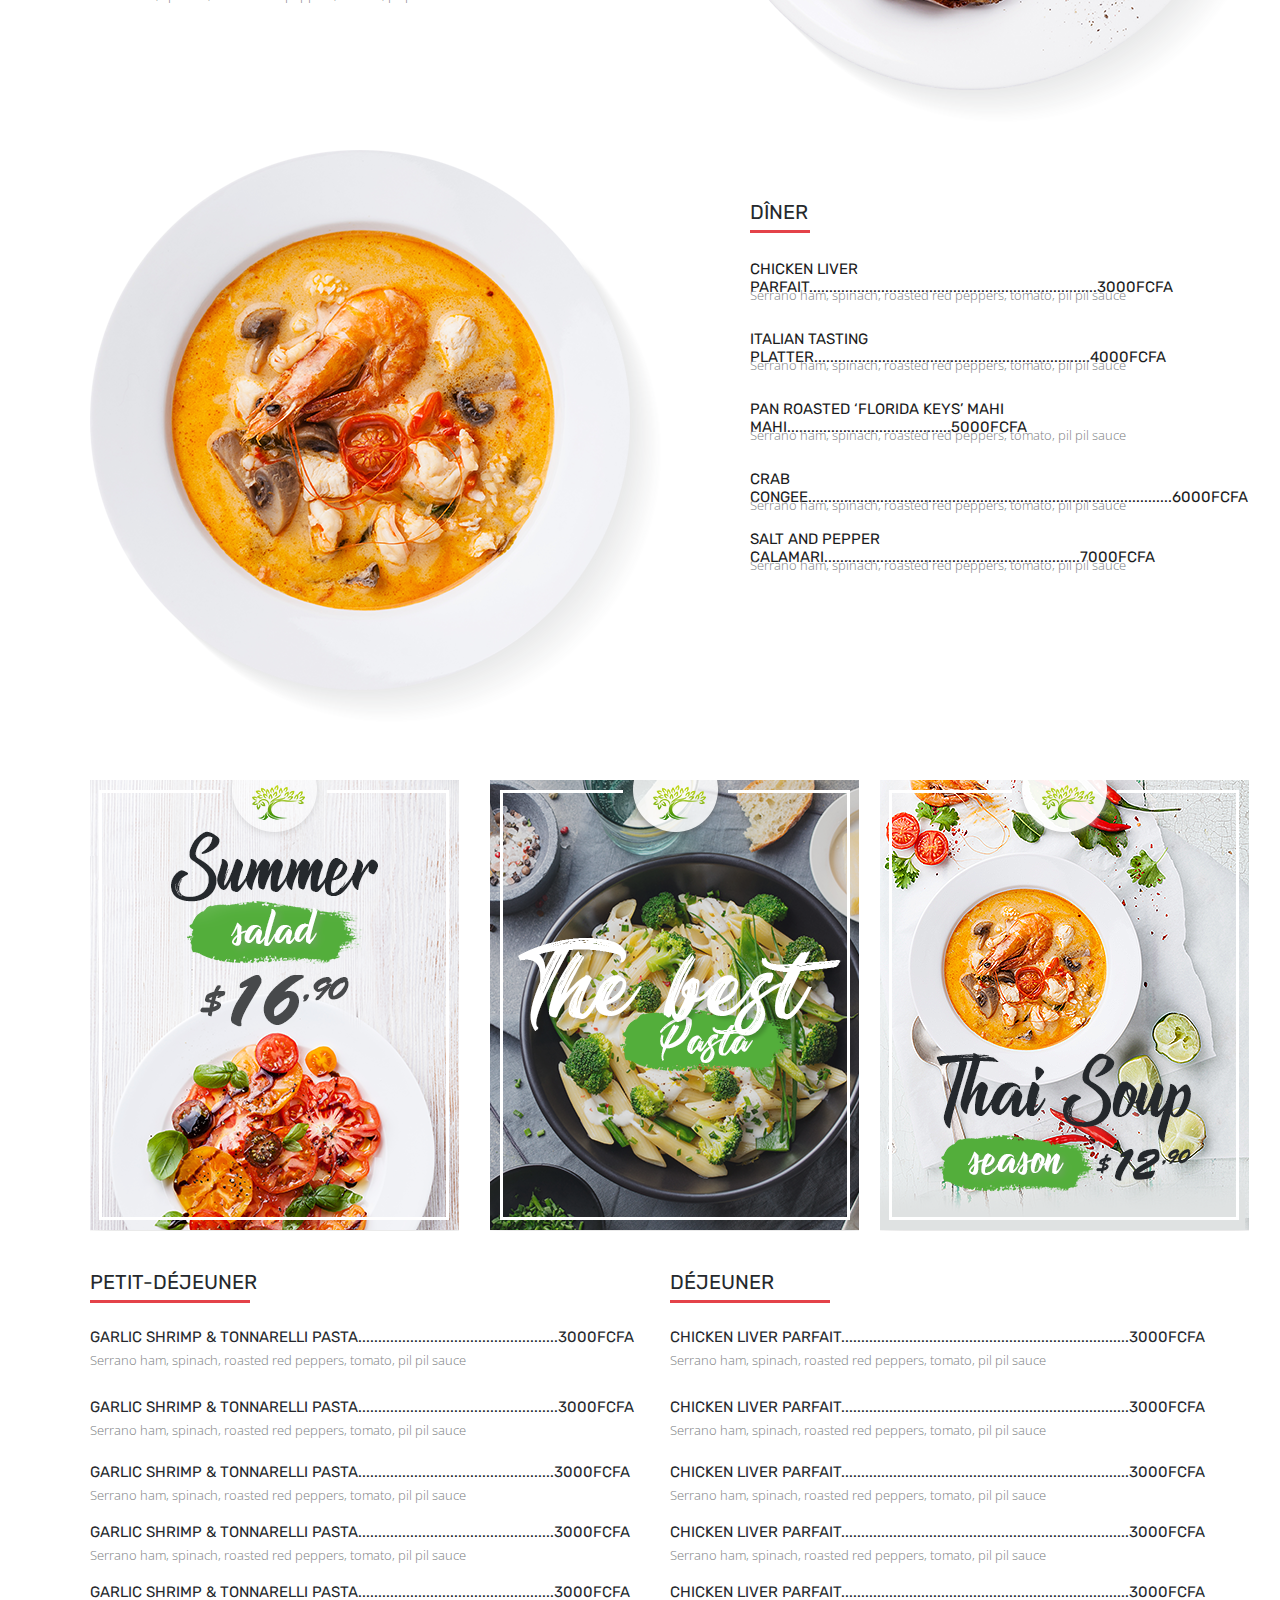
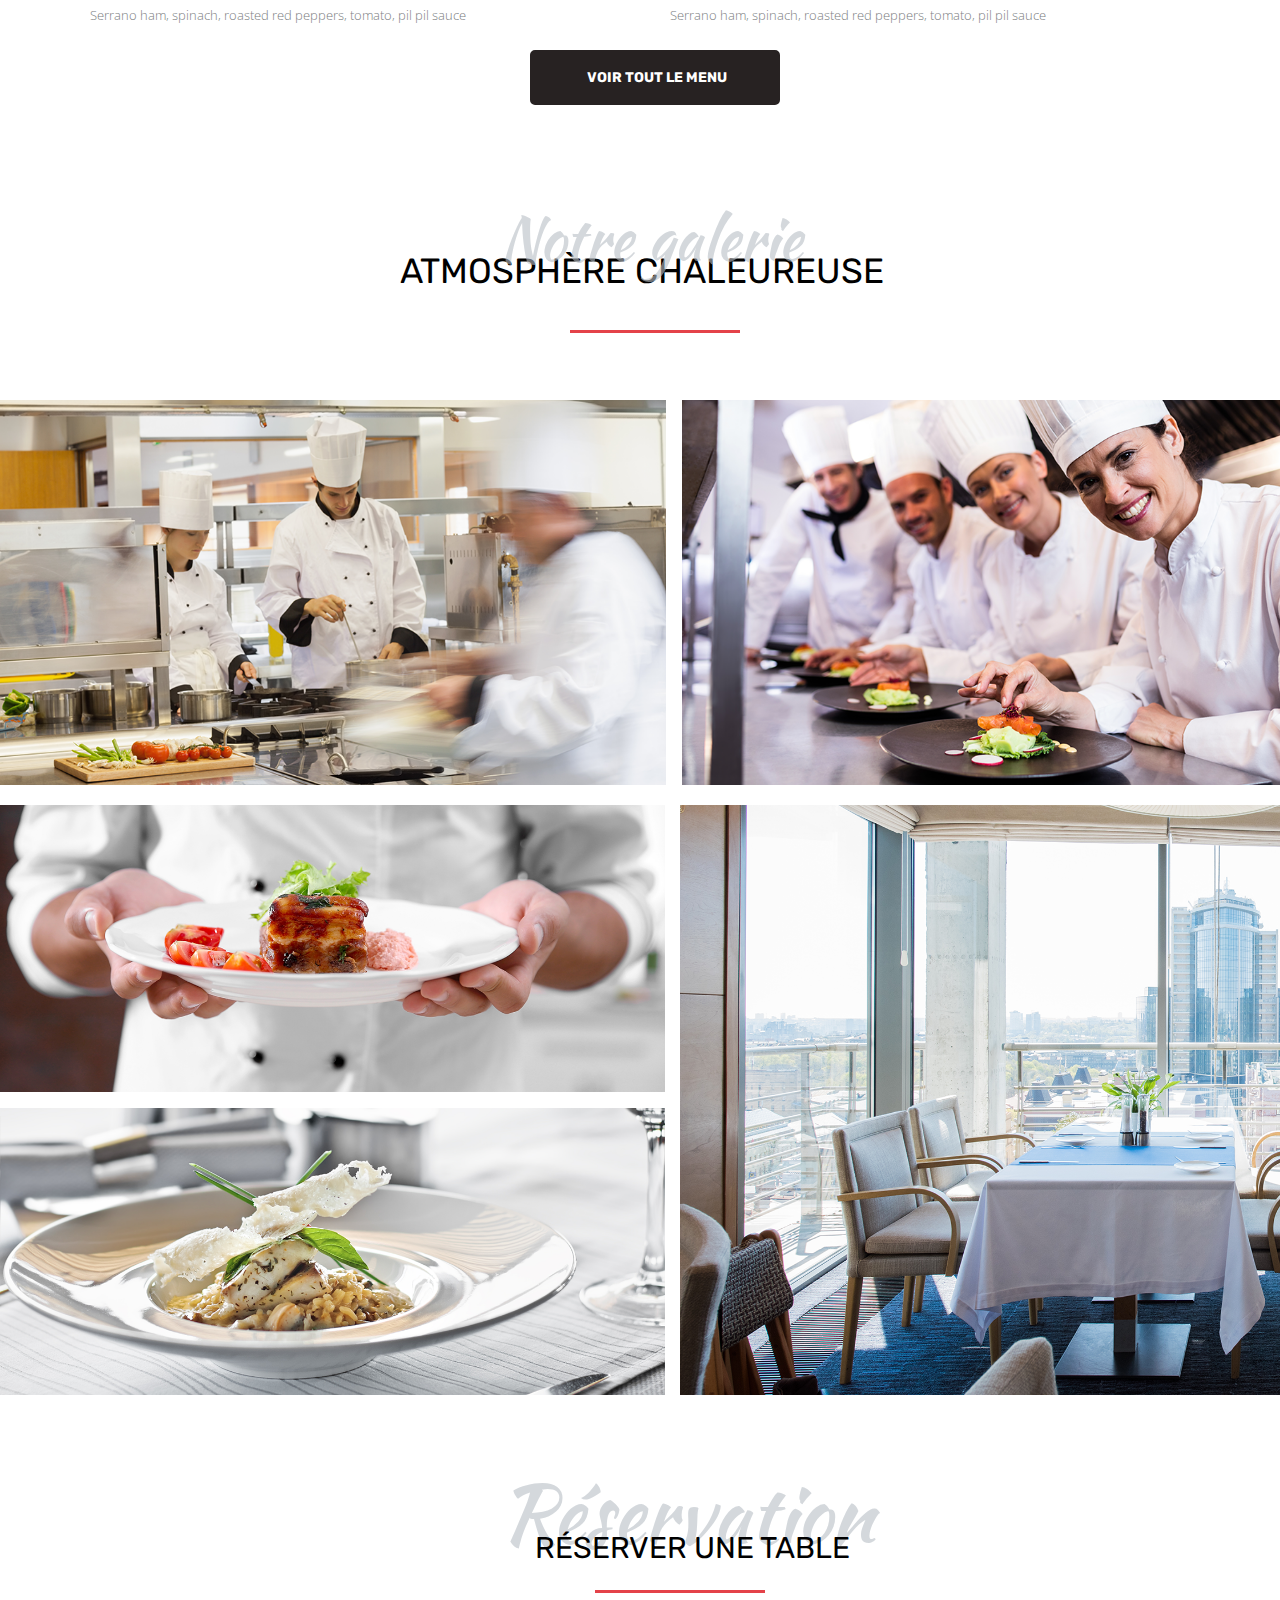
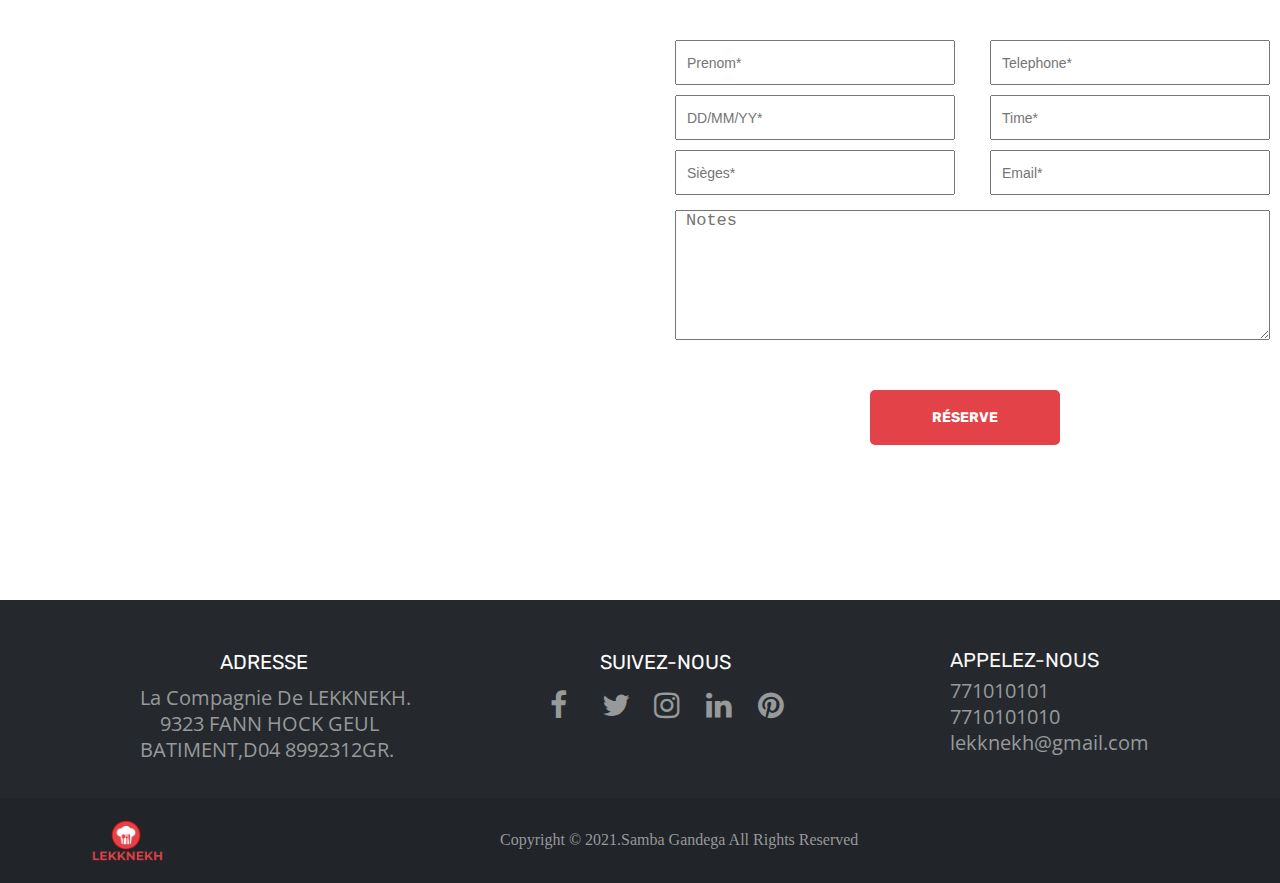
==== commit b9ad1958: "fix chemin des dossier" ====
--- a/index.html
+++ b/index.html
@@ -4,8 +4,8 @@
     <meta charset="UTF-8">
     <meta http-equiv="X-UA-Compatible" content="IE=edge">
     <meta name="viewport" content="width=device-width, initial-scale=1.0">
+    <link rel="preconnect" href="https://fonts.gstatic.com">
     <link rel="stylesheet" href="style.css">
-    <link rel="preconnect" href="https://fonts.gstatic.com">
     <link href="https://fonts.googleapis.com/css2?family=Kaushan+Script&family=Open+Sans:wght@300&family=Rubik&display=swap" rel="stylesheet">
     <link rel="stylesheet" href="https://stackpath.bootstrapcdn.com/font-awesome/4.7.0/css/font-awesome.min.css" integrity="sha384-wvfXpqpZZVQGK6TAh5PVlGOfQNHSoD2xbE+QkPxCAFlNEevoEH3Sl0sibVcOQVnN" crossorigin="anonymous">
     <title>LEKKNEKH</title>
@@ -14,13 +14,13 @@
     
         <nav class="navbar">
             <div class="logo">
-                <img src="img/logo1.png" alt="">
+                <img src="./acceuil/img/logo1.png" alt="">
             </div>
             <ul class="menu">
-                <li><a href="..\acceuil\index.html">ACCEUIL</a></li>
-                <li><a href="..\A PROPOS\A PROPOS.html">A PROPOS</a></li>
-                <li><a href="..\MENU\menu.html">MENU</a></li>
-                <li><a href="..\contact\contact.html">CONTACT</a></li>
+                <li><a href="./index.html">ACCEUIL</a></li>
+                <li><a href="./A PROPOS/A PROPOS.html">A PROPOS</a></li>
+                <li><a href="./MENU/menu.html">MENU</a></li>
+                <li><a href="./contact/contact.html">CONTACT</a></li>
                 <div class="line"></div>
             </ul>
             <p class="p1">LE BON<br> GOUT<br> DE LA<br> NOURRITURE.</p>
@@ -35,7 +35,7 @@
        <div class="div-3"><p> Nous vous accueillons pour un délicieux festin de plats exquis dans l'Artichaut. Avec un large éventail de cuisines du monde à choisir,<br> <span class="span2"> nous vous garantissons une expérience de festin somptueux dans notre restaurant !  Ici, vous plongerez dans une atmosphère<br></span> conviviale et romantique et apprécierez notre haute cuisine. Avec notre grande sélection de plats du monde entier,  vous vous sentirez<br><span class="span1"> comme un voyageur et un vrai gourmet !</span></p>
         </div>
         <div class="div-4">
-            <img src="img/img2.png" alt="">
+            <img src="./acceuil/img/img2.png" alt="">
         </div>
         <div class="div-5">
             <p>MENU PRINCIPAL</p>
@@ -57,7 +57,7 @@
         <div class="div15"><p>Serrano ham, spinach, roasted red peppers, tomato, pil pil sauce</p></div>
 
         <div class="div16">
-            <img src="img/img3.png" alt="">
+            <img src="./acceuil/img/img3.png" alt="">
         </div>
 
 
@@ -82,16 +82,16 @@
         <div class="div27"><p>Serrano ham, spinach, roasted red peppers, tomato, pil pil sauce</p></div>
 
         <div class="div28">
-            <img src="img/img4.png" alt="">
+            <img src="./acceuil/img/img4.png" alt="">
         </div>
         <div class="div29">
-            <img src="img/img5.png" alt="">
+            <img src="./acceuil/img/img5.png" alt="">
         </div>
         <div class="div30">
-            <img src="img/img6.png" alt="">
+            <img src="./acceuil/img/img6.png" alt="">
         </div>
         <div class="div31">
-            <img src="img/img7.png" alt="">
+            <img src="./acceuil/img/img7.png" alt="">
         </div>
 
 
@@ -134,23 +134,23 @@
         <div class="line10"></div>
 
         <div class="div57">
-            <img src="img/img8.png" alt="">
+            <img src="./acceuil/img/img8.png" alt="">
         </div>
 
         <div class="div58">
-            <img src="img/img9.png" alt="">
+            <img src="./acceuil/img/img9.png" alt="">
         </div>
 
         <div class="div59">
-            <img src="img/img10.png" alt="">
+            <img src="./acceuil/img/img10.png" alt="">
         </div>
 
         <div class="div60">
-            <img src="img/img11.png" alt="">
+            <img src="./acceuil/img/img11.png" alt="">
         </div>
 
         <div class="div61">
-            <img src="img/img12.png" alt="">
+            <img src="./acceuil/img/img12.png" alt="">
         </div>
 
         <div class="div62">Réservation</div>
@@ -194,20 +194,9 @@
         <div class="div69"><p>APPELEZ-NOUS</p></div>
         <div class="div70">771010101<br>7710101010<br>lekknekh@gmail.com</div>
         <div class="div71">
-            <img src="img/logo1.png" alt="">
+            <img src="./acceuil/img/logo1.png" alt="">
             <p>Copyright © 2021.Samba Gandega All Rights Reserved</p>
         </div>
-
-
-
-        
-
-
-
-
-        
-        
-        
     </section>
     
 </body>
--- a/style.css
+++ b/style.css
@@ -6,7 +6,7 @@
 }
 
 .navbar{
-    background: url('img/img1.png');
+    background: url('./acceuil/img/img1.png');
     width: 1349px;
     height: 650px;
 }
